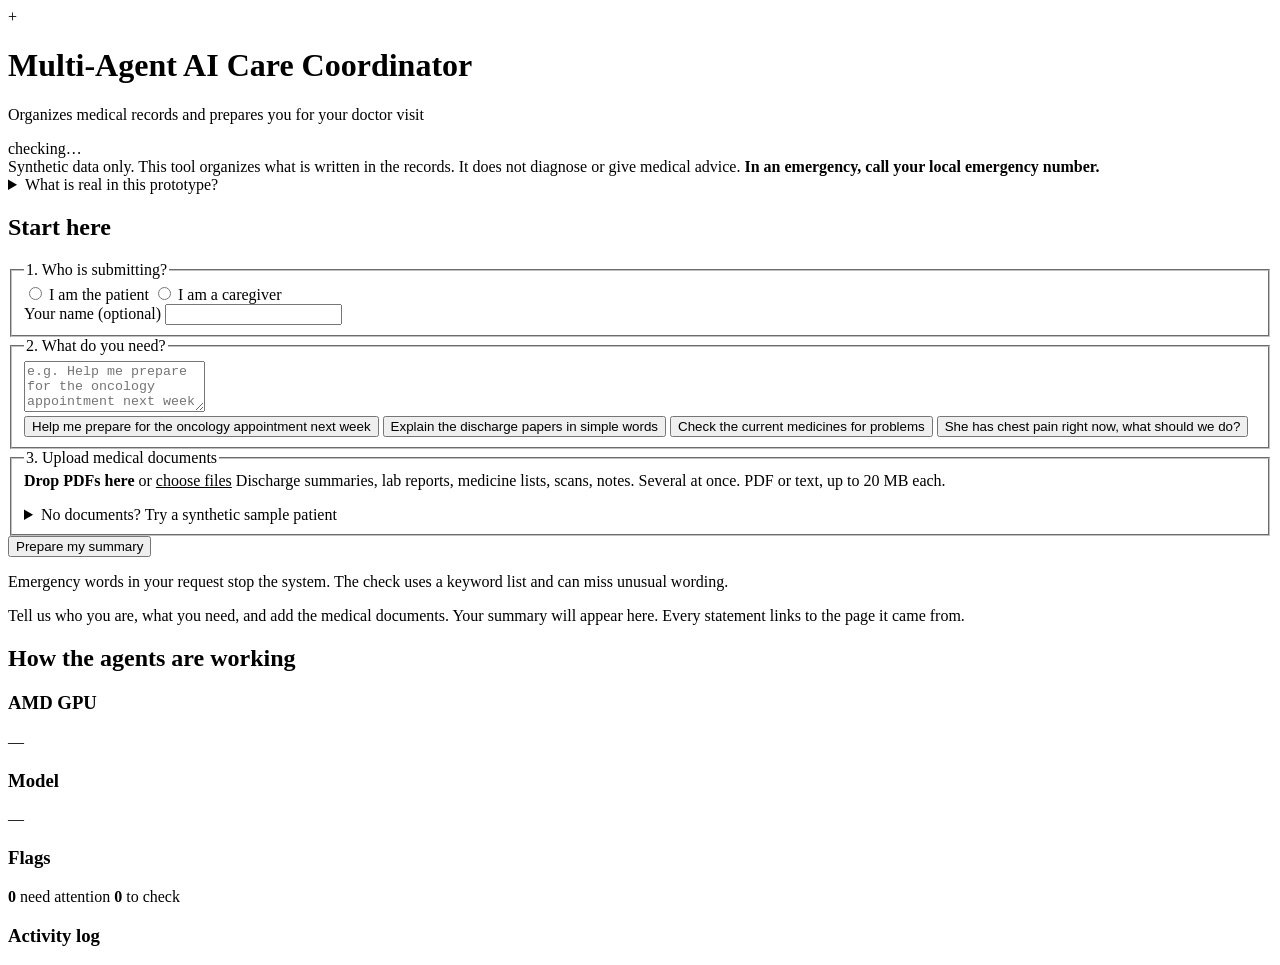
==== web/index.html @ 3c8c4792 "Multi-Agent AI Care Coordinator: working prototype Six agents (Main, Intake, Classifier, Record Summ" ====
<!doctype html>
<html lang="en">
<head>
<meta charset="utf-8">
<meta name="viewport" content="width=device-width, initial-scale=1">
<title>Multi-Agent AI Care Coordinator</title>
<link rel="stylesheet" href="/static/styles.css">
</head>
<body>
<header class="topbar">
  <div class="brand">
    <span class="logo" aria-hidden="true">+</span>
    <div>
      <h1>Multi-Agent AI Care Coordinator</h1>
      <p class="sub">Organizes medical records and prepares you for your doctor visit</p>
    </div>
  </div>
  <div id="modeBadge" class="badge">checking…</div>
</header>
<div class="disclaimer" role="note">
  Synthetic data only. This tool organizes what is written in the records. It does not diagnose or give medical advice.
  <strong>In an emergency, call your local emergency number.</strong>
  <details class="honest">
    <summary>What is real in this prototype?</summary>
    <ul>
      <li><b>Working now:</b> reading uploaded PDFs, the 6 agents, emergency hard stop, source links for every statement, verification with 2 retries, flags for the clinician, approve / improve / reject.</li>
      <li><b>Not connected yet:</b> the AI model on the AMD GPU. Until it is connected, the agents run on fixed Python rules. The badge at the top right shows which mode is on.</li>
      <li><b>GPU numbers</b> are shown only when a real AMD GPU is connected. They are never simulated.</li>
      <li><b>Medicine checks</b> use a small demo drug list, not a licensed clinical database. Anything not on it says "cannot confirm".</li>
      <li><b>All records are synthetic</b> (made with Synthea). No real patient data.</li>
    </ul>
  </details>
</div>

<main class="layout">
  <!-- ========== left: intake form ========== -->
  <section class="panel" id="intake">
    <h2>Start here</h2>
    <form id="runForm">
      <fieldset>
        <legend>1. Who is submitting?</legend>
        <div class="seg">
          <label><input type="radio" name="role" value="patient" required> I am the patient</label>
          <label><input type="radio" name="role" value="caregiver"> I am a caregiver</label>
        </div>
        <div id="caregiverFields" hidden>
          <label>Relationship to the patient <input name="relationship" placeholder="e.g. daughter, husband, friend"></label>
        </div>
        <label>Your name (optional) <input name="name" autocomplete="name"></label>
      </fieldset>

      <fieldset>
        <legend>2. What do you need?</legend>
        <textarea name="request" rows="3" required placeholder="e.g. Help me prepare for the oncology appointment next week"></textarea>
        <div class="chips" id="examples">
          <button type="button" class="chip">Help me prepare for the oncology appointment next week</button>
          <button type="button" class="chip">Explain the discharge papers in simple words</button>
          <button type="button" class="chip">Check the current medicines for problems</button>
          <button type="button" class="chip danger">She has chest pain right now, what should we do?</button>
        </div>
      </fieldset>

      <fieldset>
        <legend>3. Upload medical documents</legend>
        <label class="dropzone" id="dropzone">
          <input type="file" id="fileInput" multiple accept=".pdf,.txt,.md" hidden>
          <strong>Drop PDFs here</strong> or <u>choose files</u>
          <span class="fine">Discharge summaries, lab reports, medicine lists, scans, notes. Several at once. PDF or text, up to 20 MB each.</span>
        </label>
        <ul id="fileList" class="filelist"></ul>
        <details class="sample">
          <summary>No documents? Try a synthetic sample patient</summary>
          <select name="patient_id" id="patientSelect"><option value="">— choose —</option></select>
        </details>
      </fieldset>
      <p id="formError" class="error" role="alert" hidden></p>
      <button type="submit" class="primary" id="startBtn">Prepare my summary</button>
      <p class="fine">Emergency words in your request stop the system. The check uses a keyword list
        <span id="clfNote"></span> and can miss unusual wording.</p>
    </form>

    <div id="docList" class="doclist" hidden>
      <h3>Documents</h3>
      <ol id="docs"></ol>
    </div>
  </section>

  <!-- ========== middle: result ========== -->
  <section class="panel result" id="result">
    <div id="emptyState" class="empty">
      <p>Tell us who you are, what you need, and add the medical documents. Your summary will appear here. Every statement links to the page it came from.</p>
    </div>
    <div id="hardStop" class="hardstop" role="alert" hidden></div>
    <div id="summaryWrap" hidden>
      <div class="result-head">
        <div>
          <h2 id="patientTitle">Care summary</h2>
          <p class="meta" id="resultMeta"></p>
        </div>
        <span id="statusBadge" class="badge"></span>
      </div>
      <div id="sections"></div>
      <details class="card" id="timelineCard">
        <summary><h3>Timeline</h3></summary>
        <ol id="timeline" class="timeline"></ol>
      </details>
      <div class="card chat">
        <h3>Review with the care coordinator</h3>
        <div id="chatLog" class="chatlog" aria-live="polite"></div>
        <form id="improveForm" class="improve">
          <input id="improveInput" placeholder="Ask for a change, e.g. add a question about my allergy history">
          <button type="submit">Improve</button>
        </form>
        <div class="actions">
          <button id="approveBtn" class="approve">Approve</button>
          <button id="rejectBtn" class="reject">Reject</button>
          <a id="exportLink" class="export" hidden>Download approved summary</a>
        </div>
      </div>
    </div>
  </section>

  <!-- ========== right: live dashboard ========== -->
  <aside class="panel dash">
    <h2>How the agents are working</h2>
    <ul class="agents" id="agents"></ul>
    <div class="card hw">
      <h3>AMD GPU</h3>
      <div id="gpu" class="gpu">—</div>
    </div>
    <div class="card hw">
      <h3>Model</h3>
      <div id="llmStats" class="gpu">—</div>
    </div>
    <div class="card">
      <h3>Flags</h3>
      <div class="flagcount"><span class="dot red"></span><b id="redCount">0</b> need attention <span class="dot amber"></span><b id="amberCount">0</b> to check</div>
    </div>
    <div class="card">
      <h3>Activity log</h3>
      <ol id="eventLog" class="eventlog"></ol>
    </div>
  </aside>
</main>

<dialog id="sourceDlg">
  <form method="dialog"><button class="close" aria-label="Close">×</button></form>
  <h3 id="srcTitle"></h3>
  <p class="meta" id="srcMeta"></p>
  <ol id="srcLines" class="srclines"></ol>
</dialog>

<script src="/static/app.js"></script>
</body>
</html>
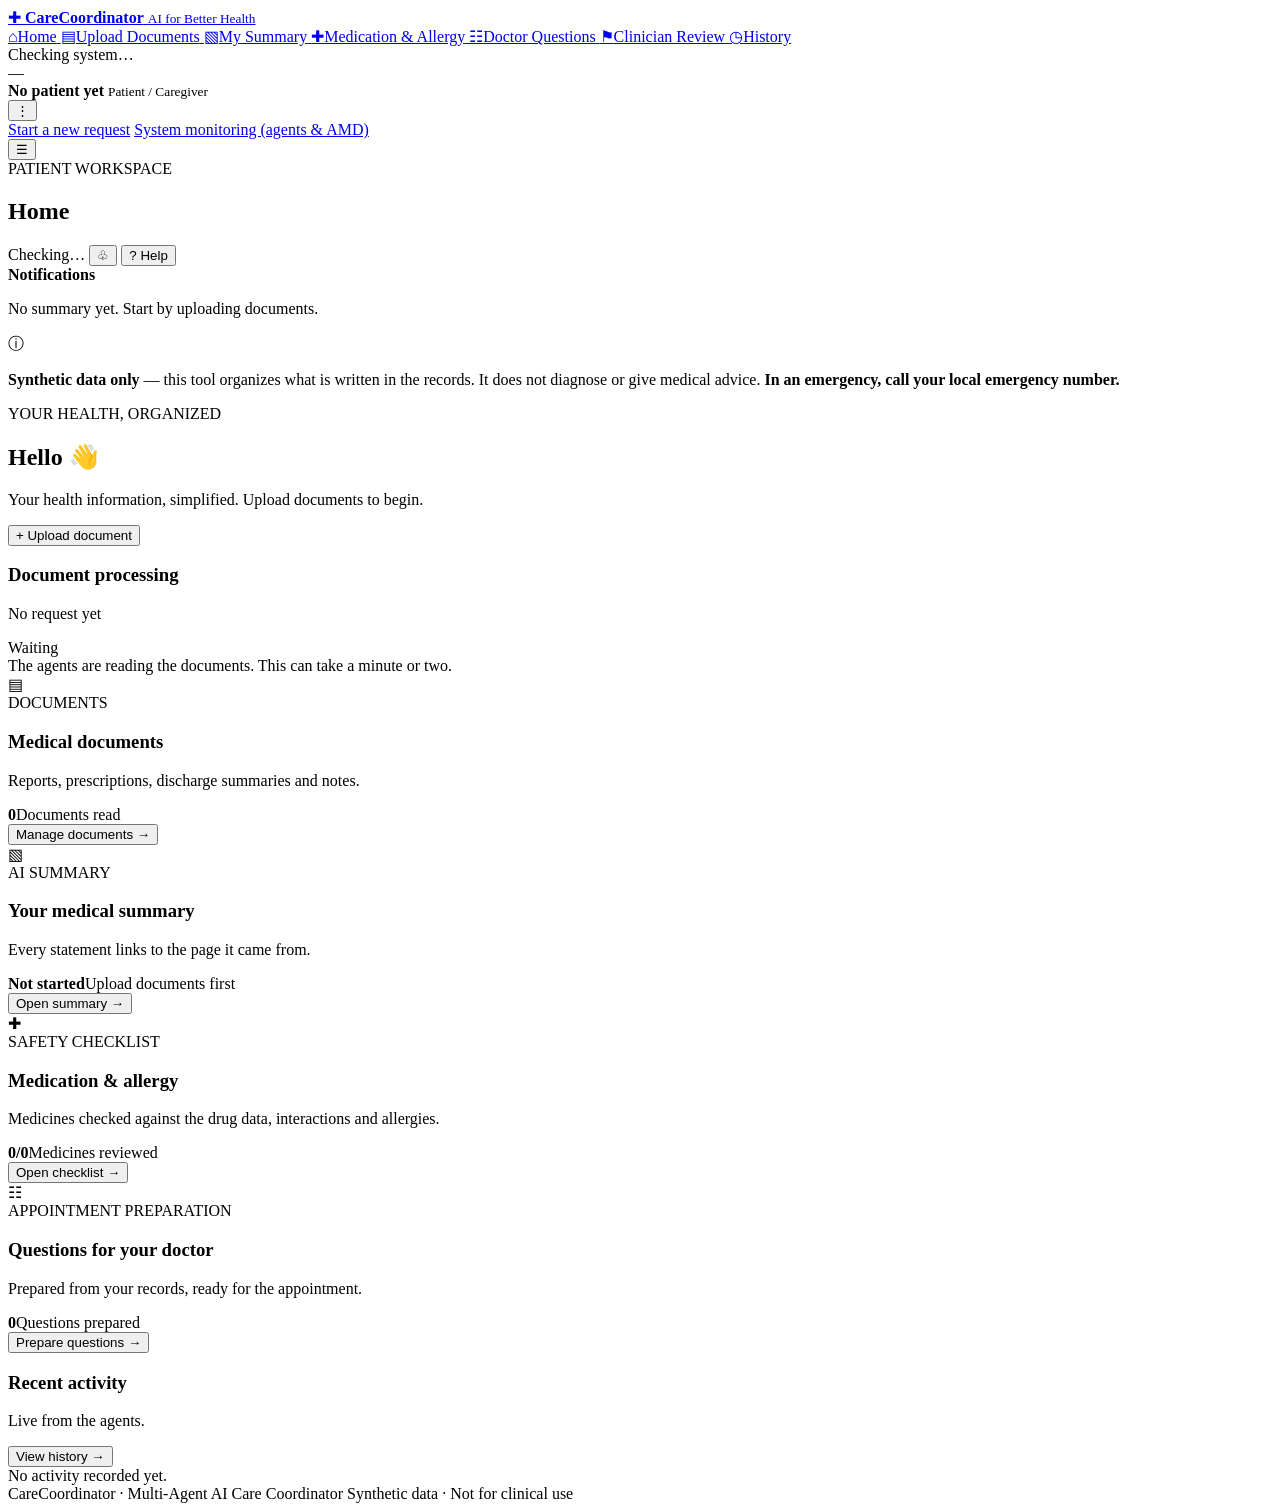
==== commit accff4e1: "Move dashboard to Mariam's layout, wired to the real pipeline - Patient dashboard (/) now uses Maria" ====
--- a/web/index.html
+++ b/web/index.html
@@ -1,155 +1,567 @@
-<!doctype html>
+<!DOCTYPE html>
 <html lang="en">
 <head>
-<meta charset="utf-8">
-<meta name="viewport" content="width=device-width, initial-scale=1">
-<title>Multi-Agent AI Care Coordinator</title>
-<link rel="stylesheet" href="/static/styles.css">
+  <meta charset="UTF-8">
+  <meta name="viewport" content="width=device-width, initial-scale=1.0">
+  <meta name="theme-color" content="#061225">
+  <title>CareCoordinator | Patient Dashboard</title>
+
+  <link rel="preconnect" href="https://fonts.googleapis.com">
+  <link rel="preconnect" href="https://fonts.gstatic.com" crossorigin>
+  <link href="https://fonts.googleapis.com/css2?family=Inter:wght@400;500;600;700;800&display=swap" rel="stylesheet">
+
+  <!-- Mariam's design (copied unchanged from Frontend/css) + our additions -->
+  <link rel="stylesheet" href="/static/css/style.css">
+  <link rel="stylesheet" href="/static/css/patient-dashboard.css">
+  <link rel="stylesheet" href="/static/css/care.css">
+
+  <script src="/static/app.js" defer></script>
 </head>
-<body>
-<header class="topbar">
-  <div class="brand">
-    <span class="logo" aria-hidden="true">+</span>
-    <div>
-      <h1>Multi-Agent AI Care Coordinator</h1>
-      <p class="sub">Organizes medical records and prepares you for your doctor visit</p>
+
+<body class="patient-app">
+
+  <div class="app-layout">
+
+    <!-- SIDEBAR -->
+    <aside class="sidebar" id="sidebar">
+
+      <a class="brand" href="#home" data-view="home">
+        <span class="brand-icon">✚</span>
+        <span class="brand-copy">
+          <strong>CareCoordinator</strong>
+          <small>AI for Better Health</small>
+        </span>
+      </a>
+
+      <nav class="sidebar-nav" aria-label="Patient navigation">
+        <a href="#home" class="nav-link active" data-view="home" aria-current="page">
+          <span class="nav-icon">⌂</span><span>Home</span>
+        </a>
+        <a href="#documents" class="nav-link" data-view="documents">
+          <span class="nav-icon">▤</span><span>Upload Documents</span>
+        </a>
+        <a href="#summary" class="nav-link" data-view="summary">
+          <span class="nav-icon">▧</span><span>My Summary</span>
+        </a>
+        <a href="#medications" class="nav-link" data-view="medications">
+          <span class="nav-icon">✚</span><span>Medication &amp; Allergy</span>
+          <span class="nav-count" id="navMedCount"></span>
+        </a>
+        <a href="#questions" class="nav-link" data-view="questions">
+          <span class="nav-icon">☷</span><span>Doctor Questions</span>
+          <span class="nav-count" id="navQuestionCount"></span>
+        </a>
+        <a href="#clinician" class="nav-link" data-view="clinician">
+          <span class="nav-icon">⚑</span><span>Clinician Review</span>
+          <span class="nav-count red" id="navFlagCount"></span>
+        </a>
+        <a href="#history" class="nav-link" data-view="history">
+          <span class="nav-icon">◷</span><span>History</span>
+        </a>
+      </nav>
+
+      <div class="sidebar-bottom">
+
+        <div class="sidebar-system">
+          <span class="online-dot" id="modeDot"></span>
+          <span id="sidebarMode">Checking system…</span>
+        </div>
+
+        <div class="profile-card">
+          <div class="avatar" id="profileInitials">—</div>
+
+          <div class="profile-copy">
+            <strong id="profileName">No patient yet</strong>
+            <small id="profileRole">Patient / Caregiver</small>
+          </div>
+
+          <button class="icon-button profile-menu-button" id="profileButton"
+                  aria-label="Open menu" aria-expanded="false">⋮</button>
+
+          <div class="profile-menu hidden" id="profileMenu">
+            <a href="#documents" data-view="documents">Start a new request</a>
+            <a href="/admin" id="adminLink">System monitoring (agents &amp; AMD)</a>
+          </div>
+        </div>
+
+      </div>
+    </aside>
+
+    <!-- MAIN APPLICATION -->
+    <div class="app-main">
+
+      <!-- TOP HEADER -->
+      <header class="topbar">
+
+        <div class="topbar-left">
+          <button class="icon-button mobile-menu" id="mobileMenu"
+                  aria-label="Open navigation" aria-expanded="false">☰</button>
+          <div>
+            <div class="eyebrow">PATIENT WORKSPACE</div>
+            <h2 id="pageTitle">Home</h2>
+          </div>
+        </div>
+
+        <div class="topbar-actions">
+          <span class="demo-badge" id="modeBadge"><span class="online-dot"></span>Checking…</span>
+
+          <button class="icon-button" id="notificationButton"
+                  aria-label="Notifications" aria-expanded="false">♧<span class="notif-dot hidden" id="notifDot"></span></button>
+
+          <button class="help-button" id="helpButton">? Help</button>
+
+          <div class="notification-panel hidden" id="notificationPanel">
+            <strong>Notifications</strong>
+            <div id="notificationList"><p>No summary yet. Start by uploading documents.</p></div>
+          </div>
+        </div>
+      </header>
+
+      <!-- DISCLAIMER -->
+      <div class="demo-notice">
+        <span class="notice-icon">ⓘ</span>
+        <p>
+          <strong>Synthetic data only</strong> — this tool organizes what is written in the records.
+          It does not diagnose or give medical advice. <strong class="emergency">In an emergency, call your local emergency number.</strong>
+        </p>
+      </div>
+
+      <main class="dashboard-content">
+
+        <div class="hardstop hidden" id="hardStop" role="alert"></div>
+        <p class="form-error hidden" id="formError" role="alert"></p>
+
+        <!-- HOME -->
+        <section class="dashboard-view active" id="home" data-title="Home">
+
+          <div class="welcome-row">
+            <div>
+              <div class="eyebrow">YOUR HEALTH, ORGANIZED</div>
+              <h1 id="welcomeTitle">Hello <span class="wave">👋</span></h1>
+              <p class="muted" id="welcomeSub">Your health information, simplified. Upload documents to begin.</p>
+            </div>
+            <button class="btn btn-primary" type="button" data-view="documents">+ Upload document</button>
+          </div>
+
+          <!-- PROCESSING TRACKER (live from the agents) -->
+          <div class="processing-card">
+            <div class="section-heading">
+              <div>
+                <h3>Document processing</h3>
+                <p class="muted" id="workflowSub">No request yet</p>
+              </div>
+              <span class="status-badge" id="workflowStatus">Waiting</span>
+            </div>
+            <div class="workflow" id="workflow"></div>
+            <div class="working-line hidden" id="working">
+              <span class="spinner"></span>
+              The agents are reading the documents. This can take a minute or two.
+            </div>
+          </div>
+
+          <!-- HOME CARDS -->
+          <div class="home-grid">
+
+            <article class="dashboard-card home-card">
+              <div class="card-icon blue">▤</div>
+              <div class="eyebrow">DOCUMENTS</div>
+              <h3>Medical documents</h3>
+              <p class="muted">Reports, prescriptions, discharge summaries and notes.</p>
+              <div class="stat-row"><strong id="homeDocumentCount">0</strong><span>Documents read</span></div>
+              <button class="btn btn-outline" data-view="documents" type="button">Manage documents →</button>
+            </article>
+
+            <article class="dashboard-card home-card">
+              <div class="card-icon cyan">▧</div>
+              <div class="eyebrow">AI SUMMARY</div>
+              <h3>Your medical summary</h3>
+              <p class="muted">Every statement links to the page it came from.</p>
+              <div class="stat-row"><strong id="homeSummaryStatus">Not started</strong><span id="homeSummarySub">Upload documents first</span></div>
+              <button class="btn btn-outline" data-view="summary" type="button">Open summary →</button>
+            </article>
+
+            <article class="dashboard-card home-card">
+              <div class="card-icon green">✚</div>
+              <div class="eyebrow">SAFETY CHECKLIST</div>
+              <h3>Medication &amp; allergy</h3>
+              <p class="muted">Medicines checked against the drug data, interactions and allergies.</p>
+              <div class="stat-row"><strong id="medicationCheckCount">0/0</strong><span>Medicines reviewed</span></div>
+              <button class="btn btn-outline" data-view="medications" type="button">Open checklist →</button>
+            </article>
+
+            <article class="dashboard-card home-card">
+              <div class="card-icon purple">☷</div>
+              <div class="eyebrow">APPOINTMENT PREPARATION</div>
+              <h3>Questions for your doctor</h3>
+              <p class="muted">Prepared from your records, ready for the appointment.</p>
+              <div class="stat-row"><strong id="homeQuestionCount">0</strong><span>Questions prepared</span></div>
+              <button class="btn btn-outline" data-view="questions" type="button">Prepare questions →</button>
+            </article>
+
+          </div>
+
+          <div class="dashboard-card activity-card">
+            <div class="section-heading">
+              <div>
+                <h3>Recent activity</h3>
+                <p class="muted">Live from the agents.</p>
+              </div>
+              <button class="text-button" data-view="history" type="button">View history →</button>
+            </div>
+            <div id="homeRecentActivity" class="activity-list">
+              <div class="empty-state">No activity recorded yet.</div>
+            </div>
+          </div>
+
+        </section>
+
+        <!-- UPLOAD DOCUMENTS -->
+        <section class="dashboard-view" id="documents" data-title="Upload Documents" hidden>
+
+          <div class="page-intro">
+            <div>
+              <div class="eyebrow">DOCUMENT MANAGEMENT</div>
+              <h1>Upload Documents</h1>
+              <p class="muted">Tell us who you are and what you need, then add the medical records.</p>
+            </div>
+          </div>
+
+          <div class="documents-layout">
+
+            <form class="dashboard-card upload-card" id="runForm">
+
+              <div class="section-heading">
+                <div>
+                  <h3>1. Who is submitting?</h3>
+                  <p class="muted">So the summary speaks to the right person.</p>
+                </div>
+                <div class="card-icon purple">♙</div>
+              </div>
+              <div class="role-choice">
+                <label><input type="radio" name="role" value="patient" required>
+                  <span><strong>I am the patient</strong><small>The records are mine</small></span></label>
+                <label><input type="radio" name="role" value="caregiver">
+                  <span><strong>I am a caregiver</strong><small>Family member or friend</small></span></label>
+              </div>
+              <div class="field-row">
+                <label>Your name (optional)<input name="name" class="form-control" autocomplete="name"></label>
+                <label id="caregiverFields" class="hidden">Relationship to the patient
+                  <input name="relationship" class="form-control" placeholder="e.g. daughter, husband, friend"></label>
+              </div>
+
+              <div class="section-heading spaced">
+                <div>
+                  <h3>2. What do you need?</h3>
+                  <p class="muted">Pick an example or write your own.</p>
+                </div>
+              </div>
+              <textarea name="request" class="form-control" rows="3" required
+                        placeholder="e.g. Help me prepare for the oncology appointment next week"></textarea>
+              <div class="example-chips" id="examples">
+                <button type="button" class="chip">Help me prepare for the oncology appointment next week</button>
+                <button type="button" class="chip">Explain the discharge papers in simple words</button>
+                <button type="button" class="chip">Check the current medicines for problems</button>
+                <button type="button" class="chip danger" title="Shows the emergency stop">She has chest pain right now, what should we do?</button>
+              </div>
+
+              <div class="section-heading spaced">
+                <div>
+                  <h3>3. Upload medical documents</h3>
+                  <p class="muted">PDF or TXT. Several at once. Maximum 20 MB per file.</p>
+                </div>
+                <div class="card-icon blue">⇧</div>
+              </div>
+
+              <input type="file" id="fileInput" accept=".pdf,.txt,.md" multiple hidden>
+
+              <div class="drop-zone" id="dropZone" role="button" tabindex="0"
+                   aria-label="Choose or drop medical documents">
+                <div class="upload-symbol">⇧</div>
+                <h3>Drag files here or browse</h3>
+                <p class="muted">PDF, TXT · Up to 20 MB per file</p>
+                <button type="button" class="btn btn-primary" id="browseFiles">+ Choose files</button>
+              </div>
+
+              <div class="section-heading subheading">
+                <h3>Selected files</h3>
+                <span class="status-badge info" id="selectedCount">0 files</span>
+              </div>
+              <div id="fileList" class="file-list">
+                <div class="empty-state">Your selected documents will appear here.</div>
+              </div>
+
+              <div class="section-heading subheading spaced">
+                <h3>No documents? Use a synthetic sample patient</h3>
+              </div>
+              <div class="file-list" id="patientPicks"></div>
+              <input type="hidden" name="patient_id" id="patientId">
+
+              <div class="upload-footer">
+                <span class="muted">Emergency words in the request stop the system (<span id="clfNote">keyword list</span>).</span>
+                <button class="btn btn-primary" type="submit" id="startBtn">Prepare my summary →</button>
+              </div>
+            </form>
+
+            <div class="dashboard-card">
+              <div class="section-heading">
+                <div>
+                  <h3>Documents in this summary</h3>
+                  <p class="muted">Numbered so every statement can point to its source.</p>
+                </div>
+              </div>
+              <input type="search" id="documentSearch" class="form-control" placeholder="Search document names...">
+              <div id="recentDocuments" class="recent-documents">
+                <div class="empty-state">No documents read yet.</div>
+              </div>
+            </div>
+
+          </div>
+        </section>
+
+        <!-- MY SUMMARY -->
+        <section class="dashboard-view" id="summary" data-title="My Summary" hidden>
+
+          <div class="page-intro">
+            <div>
+              <div class="eyebrow">HEALTH INFORMATION</div>
+              <h1 id="summaryTitle">My Medical Summary</h1>
+              <p class="muted" id="summaryMeta">Your summary will appear here after the agents read your documents.</p>
+            </div>
+            <span class="status-badge warning" id="summaryStatus">● Not started</span>
+          </div>
+
+          <div class="summary-layout">
+
+            <div class="stack">
+              <article class="dashboard-card">
+                <div class="section-heading">
+                  <div>
+                    <h3>Summary of findings</h3>
+                    <p class="muted">Written in plain words. Click a source tag to see the exact line.</p>
+                  </div>
+                  <span class="conf" id="summaryConf"></span>
+                </div>
+
+                <div class="summary-content" id="summaryContent">
+                  <div class="empty-state">No summary yet.</div>
+                </div>
+
+                <div class="button-row">
+                  <button class="btn btn-outline" id="viewSources" type="button">View sources</button>
+                  <button class="btn btn-outline" id="copySummary" type="button">Copy</button>
+                  <button class="btn btn-danger" id="rejectBtn" type="button">Reject</button>
+                  <button class="btn btn-primary" id="approveBtn" type="button">✓ Approve summary</button>
+                </div>
+
+                <p class="small-note" id="summaryNote">Nothing is final until you approve it. Approving unlocks the PDF report.</p>
+              </article>
+
+              <article class="dashboard-card">
+                <div class="section-heading">
+                  <div>
+                    <h3>Ask for a change</h3>
+                    <p class="muted">The care coordinator updates the summary and re-checks every statement.</p>
+                  </div>
+                </div>
+                <div class="chatlog" id="chatLog"></div>
+                <form class="improve-row" id="improveForm">
+                  <input id="improveInput" class="form-control" placeholder="e.g. make it simpler, or add a question about my allergy history">
+                  <button class="btn btn-outline" type="submit">Improve</button>
+                </form>
+              </article>
+            </div>
+
+            <aside class="stack">
+              <div class="dashboard-card">
+                <div class="card-icon purple">ⓘ</div>
+                <h3>Review carefully</h3>
+                <p class="muted">Confirm all findings against the original records with your care team.</p>
+
+                <div class="review-item">
+                  <span class="review-dot green"></span>
+                  <div><strong>Source labels</strong><small id="reviewSources">Every statement links to its source line.</small></div>
+                </div>
+                <div class="review-item">
+                  <span class="review-dot yellow"></span>
+                  <div><strong>Uncertainty</strong><small id="reviewUncertain">Unknown medicines stay "cannot confirm".</small></div>
+                </div>
+                <div class="review-item">
+                  <span class="review-dot cyan"></span>
+                  <div><strong>Reading level</strong><small id="reviewGrade">—</small></div>
+                </div>
+
+                <a class="btn btn-primary full-width hidden" id="pdfLink" download>⇩ Download PDF report</a>
+                <a class="btn btn-outline full-width hidden" id="exportLink">Plain text version</a>
+                <button class="btn btn-outline full-width" type="button" id="fullReport" disabled>View full report →</button>
+              </div>
+
+              <details class="dashboard-card" open>
+                <summary><h3>Timeline</h3></summary>
+                <ol class="timeline" id="timeline"><li class="muted">No dated events yet.</li></ol>
+              </details>
+            </aside>
+
+          </div>
+        </section>
+
+        <!-- MEDICATION & ALLERGY -->
+        <section class="dashboard-view" id="medications" data-title="Medication & Allergy" hidden>
+
+          <div class="page-intro">
+            <div>
+              <div class="eyebrow">SAFETY CHECKLIST</div>
+              <h1>Medication &amp; Allergy</h1>
+              <p class="muted">Medicines from your records, checked against the drug data.</p>
+            </div>
+          </div>
+
+          <div class="dashboard-card">
+            <div class="section-heading">
+              <div>
+                <h3>Review checklist</h3>
+                <p class="muted">Tick each medicine after confirming it with your doctor or pharmacist.</p>
+              </div>
+              <span class="status-badge info" id="medicationProgress">0 of 0 reviewed</span>
+            </div>
+            <div id="medicationList"><div class="empty-state">No medicines yet.</div></div>
+          </div>
+
+          <div class="question-layout spaced-top">
+            <div class="dashboard-card">
+              <div class="section-heading"><h3>Possible interactions</h3></div>
+              <div id="interactionList"><div class="empty-state">Nothing checked yet.</div></div>
+            </div>
+            <div class="dashboard-card">
+              <div class="section-heading"><h3>Allergies</h3></div>
+              <div id="allergyList"><div class="empty-state">Nothing checked yet.</div></div>
+            </div>
+          </div>
+
+          <div class="notice-inline">
+            Do not change or stop any medicine based on this checklist. The drug data is a small demo list,
+            not a licensed clinical database; anything not on it says "cannot confirm".
+          </div>
+        </section>
+
+        <!-- DOCTOR QUESTIONS -->
+        <section class="dashboard-view" id="questions" data-title="Doctor Questions" hidden>
+
+          <div class="page-intro">
+            <div>
+              <div class="eyebrow">APPOINTMENT PREPARATION</div>
+              <h1>Doctor Questions</h1>
+              <p class="muted">Questions prepared from your records. Tick them off at the appointment.</p>
+            </div>
+          </div>
+
+          <div class="question-layout">
+
+            <div class="dashboard-card">
+              <h3>Add a question</h3>
+              <p class="muted">The care coordinator adds it to your summary and links it to your records where it can.</p>
+              <form id="questionForm">
+                <label for="questionInput">Your question is about…</label>
+                <textarea id="questionInput" class="form-control" rows="4" maxlength="500" required
+                          placeholder="e.g. my allergy history"></textarea>
+                <button class="btn btn-primary" type="submit">+ Add question</button>
+              </form>
+              <div class="answer-box hidden" id="questionAnswer"></div>
+            </div>
+
+            <div class="dashboard-card">
+              <div class="section-heading">
+                <h3>My question list</h3>
+                <span class="status-badge info" id="questionCount">0 questions</span>
+              </div>
+              <div id="questionList" class="question-list">
+                <div class="empty-state">Your questions will appear here.</div>
+              </div>
+            </div>
+
+          </div>
+        </section>
+
+        <!-- CLINICIAN REVIEW -->
+        <section class="dashboard-view" id="clinician" data-title="Clinician Review" hidden>
+
+          <div class="page-intro">
+            <div>
+              <div class="eyebrow">FOR THE DOCTOR</div>
+              <h1>Clinician Review</h1>
+              <p class="muted" id="clinicianSub">Items the agents flagged for a clinician to look at.</p>
+            </div>
+          </div>
+
+          <div class="home-grid four">
+            <div class="dashboard-card stat-card red"><strong id="redCount">0</strong><span>Need attention</span></div>
+            <div class="dashboard-card stat-card amber"><strong id="amberCount">0</strong><span>To check</span></div>
+            <div class="dashboard-card stat-card"><strong id="clinDocCount">0</strong><span>Documents</span></div>
+            <div class="dashboard-card stat-card"><strong id="clinMedCount">0</strong><span>Medicines</span></div>
+          </div>
+
+          <div class="dashboard-card spaced-top">
+            <div class="section-heading">
+              <div><h3>Needs attention</h3><p class="muted">Highest priority</p></div>
+              <span class="status-badge error" id="redBadge">0</span>
+            </div>
+            <div id="redList"><div class="empty-state">Nothing flagged.</div></div>
+          </div>
+
+          <div class="dashboard-card spaced-top">
+            <div class="section-heading">
+              <div><h3>To check</h3><p class="muted">Lower priority, but worth confirming</p></div>
+              <span class="status-badge warning" id="amberBadge">0</span>
+            </div>
+            <div id="amberList"><div class="empty-state">Nothing flagged.</div></div>
+          </div>
+
+          <div class="notice-inline">Sensitive history stays redacted: it is flagged here for a private conversation, never repeated in the summary.</div>
+        </section>
+
+        <!-- HISTORY -->
+        <section class="dashboard-view" id="history" data-title="History" hidden>
+
+          <div class="page-intro">
+            <div>
+              <div class="eyebrow">ACTIVITY RECORD</div>
+              <h1>History</h1>
+              <p class="muted">Every step the agents took on this request.</p>
+            </div>
+            <a class="btn btn-outline" href="/admin" id="adminLink2">System monitoring →</a>
+          </div>
+
+          <div class="dashboard-card">
+            <div class="section-heading">
+              <h3>Recent activity</h3>
+              <span class="status-badge info" id="historyCount">0 events</span>
+            </div>
+            <div id="historyList" class="activity-list">
+              <div class="empty-state">No activity recorded yet.</div>
+            </div>
+          </div>
+        </section>
+
+      </main>
+
+      <footer class="app-footer">
+        <span>CareCoordinator · Multi-Agent AI Care Coordinator</span>
+        <span>Synthetic data · Not for clinical use</span>
+      </footer>
+
     </div>
   </div>
-  <div id="modeBadge" class="badge">checking…</div>
-</header>
-<div class="disclaimer" role="note">
-  Synthetic data only. This tool organizes what is written in the records. It does not diagnose or give medical advice.
-  <strong>In an emergency, call your local emergency number.</strong>
-  <details class="honest">
-    <summary>What is real in this prototype?</summary>
-    <ul>
-      <li><b>Working now:</b> reading uploaded PDFs, the 6 agents, emergency hard stop, source links for every statement, verification with 2 retries, flags for the clinician, approve / improve / reject.</li>
-      <li><b>Not connected yet:</b> the AI model on the AMD GPU. Until it is connected, the agents run on fixed Python rules. The badge at the top right shows which mode is on.</li>
-      <li><b>GPU numbers</b> are shown only when a real AMD GPU is connected. They are never simulated.</li>
-      <li><b>Medicine checks</b> use a small demo drug list, not a licensed clinical database. Anything not on it says "cannot confirm".</li>
-      <li><b>All records are synthetic</b> (made with Synthea). No real patient data.</li>
-    </ul>
-  </details>
-</div>
-
-<main class="layout">
-  <!-- ========== left: intake form ========== -->
-  <section class="panel" id="intake">
-    <h2>Start here</h2>
-    <form id="runForm">
-      <fieldset>
-        <legend>1. Who is submitting?</legend>
-        <div class="seg">
-          <label><input type="radio" name="role" value="patient" required> I am the patient</label>
-          <label><input type="radio" name="role" value="caregiver"> I am a caregiver</label>
-        </div>
-        <div id="caregiverFields" hidden>
-          <label>Relationship to the patient <input name="relationship" placeholder="e.g. daughter, husband, friend"></label>
-        </div>
-        <label>Your name (optional) <input name="name" autocomplete="name"></label>
-      </fieldset>
-
-      <fieldset>
-        <legend>2. What do you need?</legend>
-        <textarea name="request" rows="3" required placeholder="e.g. Help me prepare for the oncology appointment next week"></textarea>
-        <div class="chips" id="examples">
-          <button type="button" class="chip">Help me prepare for the oncology appointment next week</button>
-          <button type="button" class="chip">Explain the discharge papers in simple words</button>
-          <button type="button" class="chip">Check the current medicines for problems</button>
-          <button type="button" class="chip danger">She has chest pain right now, what should we do?</button>
-        </div>
-      </fieldset>
-
-      <fieldset>
-        <legend>3. Upload medical documents</legend>
-        <label class="dropzone" id="dropzone">
-          <input type="file" id="fileInput" multiple accept=".pdf,.txt,.md" hidden>
-          <strong>Drop PDFs here</strong> or <u>choose files</u>
-          <span class="fine">Discharge summaries, lab reports, medicine lists, scans, notes. Several at once. PDF or text, up to 20 MB each.</span>
-        </label>
-        <ul id="fileList" class="filelist"></ul>
-        <details class="sample">
-          <summary>No documents? Try a synthetic sample patient</summary>
-          <select name="patient_id" id="patientSelect"><option value="">— choose —</option></select>
-        </details>
-      </fieldset>
-      <p id="formError" class="error" role="alert" hidden></p>
-      <button type="submit" class="primary" id="startBtn">Prepare my summary</button>
-      <p class="fine">Emergency words in your request stop the system. The check uses a keyword list
-        <span id="clfNote"></span> and can miss unusual wording.</p>
-    </form>
-
-    <div id="docList" class="doclist" hidden>
-      <h3>Documents</h3>
-      <ol id="docs"></ol>
+
+  <!-- REUSABLE DETAILS DIALOG (sources, help) -->
+  <dialog id="detailDialog" class="detail-dialog">
+    <div class="dialog-header">
+      <h2 id="dialogTitle">Details</h2>
+      <button type="button" class="icon-button" id="closeDialog" aria-label="Close dialog">×</button>
     </div>
-  </section>
-
-  <!-- ========== middle: result ========== -->
-  <section class="panel result" id="result">
-    <div id="emptyState" class="empty">
-      <p>Tell us who you are, what you need, and add the medical documents. Your summary will appear here. Every statement links to the page it came from.</p>
-    </div>
-    <div id="hardStop" class="hardstop" role="alert" hidden></div>
-    <div id="summaryWrap" hidden>
-      <div class="result-head">
-        <div>
-          <h2 id="patientTitle">Care summary</h2>
-          <p class="meta" id="resultMeta"></p>
-        </div>
-        <span id="statusBadge" class="badge"></span>
-      </div>
-      <div id="sections"></div>
-      <details class="card" id="timelineCard">
-        <summary><h3>Timeline</h3></summary>
-        <ol id="timeline" class="timeline"></ol>
-      </details>
-      <div class="card chat">
-        <h3>Review with the care coordinator</h3>
-        <div id="chatLog" class="chatlog" aria-live="polite"></div>
-        <form id="improveForm" class="improve">
-          <input id="improveInput" placeholder="Ask for a change, e.g. add a question about my allergy history">
-          <button type="submit">Improve</button>
-        </form>
-        <div class="actions">
-          <button id="approveBtn" class="approve">Approve</button>
-          <button id="rejectBtn" class="reject">Reject</button>
-          <a id="exportLink" class="export" hidden>Download approved summary</a>
-        </div>
-      </div>
-    </div>
-  </section>
-
-  <!-- ========== right: live dashboard ========== -->
-  <aside class="panel dash">
-    <h2>How the agents are working</h2>
-    <ul class="agents" id="agents"></ul>
-    <div class="card hw">
-      <h3>AMD GPU</h3>
-      <div id="gpu" class="gpu">—</div>
-    </div>
-    <div class="card hw">
-      <h3>Model</h3>
-      <div id="llmStats" class="gpu">—</div>
-    </div>
-    <div class="card">
-      <h3>Flags</h3>
-      <div class="flagcount"><span class="dot red"></span><b id="redCount">0</b> need attention <span class="dot amber"></span><b id="amberCount">0</b> to check</div>
-    </div>
-    <div class="card">
-      <h3>Activity log</h3>
-      <ol id="eventLog" class="eventlog"></ol>
-    </div>
-  </aside>
-</main>
-
-<dialog id="sourceDlg">
-  <form method="dialog"><button class="close" aria-label="Close">×</button></form>
-  <h3 id="srcTitle"></h3>
-  <p class="meta" id="srcMeta"></p>
-  <ol id="srcLines" class="srclines"></ol>
-</dialog>
-
-<script src="/static/app.js"></script>
+    <div id="dialogContent" class="dialog-content"></div>
+  </dialog>
+
+  <!-- TOAST MESSAGES -->
+  <div id="appToast" class="app-toast hidden" role="status" aria-live="polite"></div>
+
 </body>
 </html>
